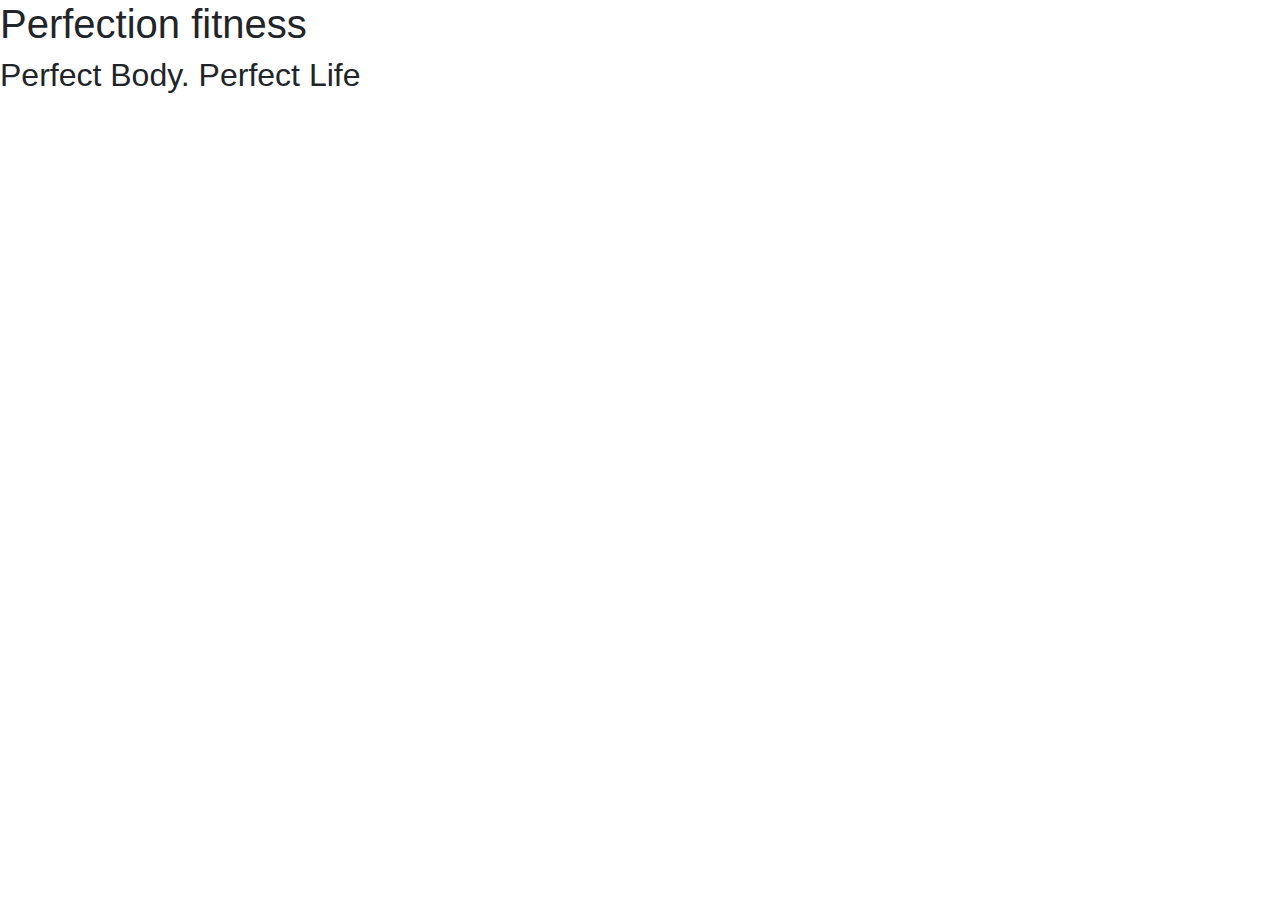
==== index.html @ 12efd76b "Initial Commit" ====
<!DOCTYPE html>
<html lang="en">

<head>
	<meta charset="UTF-8">
	<meta name="viewport" content="width=device-width, initial-scale=1.0">
	<meta http-equiv="X-UA-Compatible" content="ie=edge">

	<link rel="stylesheet" href="https://maxcdn.bootstrapcdn.com/bootstrap/4.2.1/css/bootstrap.min.css"
		type="text/css" />
	<link rel="stylesheet" href="https://maxcdn.bootstrapcdn.com/font-awesome/4.7.0/css/font-awesome.min.css"
		type="text/css" />
	<link rel="stylesheet" href="assets/css/style.css" type="text/css" />

	<title>Gym</title>
</head>

<body>
	<header>
		<div class="headerformat">
			<h1>Perfection fitness</h1>
			<h2>Perfect Body. Perfect Life</h2>
		</div>

	</header>


	<div class="container">
		<div class="row banner-image">


			

			<!-- <a class="bkground" href="#">Check</a>-->
		</div>
	</div>

	<script src="https://code.jquery.com/jquery-3.3.1.slim.min.js"
		integrity="sha384-q8i/X+965DzO0rT7abK41JStQIAqVgRVzpbzo5smXKp4YfRvH+8abtTE1Pi6jizo" crossorigin="anonymous">
	</script>
	<script src="https://cdnjs.cloudflare.com/ajax/libs/popper.js/1.14.3/umd/popper.min.js"
		integrity="sha384-ZMP7rVo3mIykV+2+9J3UJ46jBk0WLaUAdn689aCwoqbBJiSnjAK/l8WvCWPIPm49" crossorigin="anonymous">
	</script>
	<script src="https://stackpath.bootstrapcdn.com/bootstrap/4.1.3/js/bootstrap.min.js"
		integrity="sha384-ChfqqxuZUCnJSK3+MXmPNIyE6ZbWh2IMqE241rYiqJxyMiZ6OW/JmZQ5stwEULTy" crossorigin="anonymous">
	</script>


</body>

</html>
---- assets/css/style.css ----
.hearderformat {
    height: 150px;
    width: 100px;
}

.banner-image {
   /* width: 100%;
    height: auto; */
   
    background: url("../images/Banner.jpg");
   /*
    background-repeat: no-repeat; */
    background-size: cover; 
    color: red;
   

}
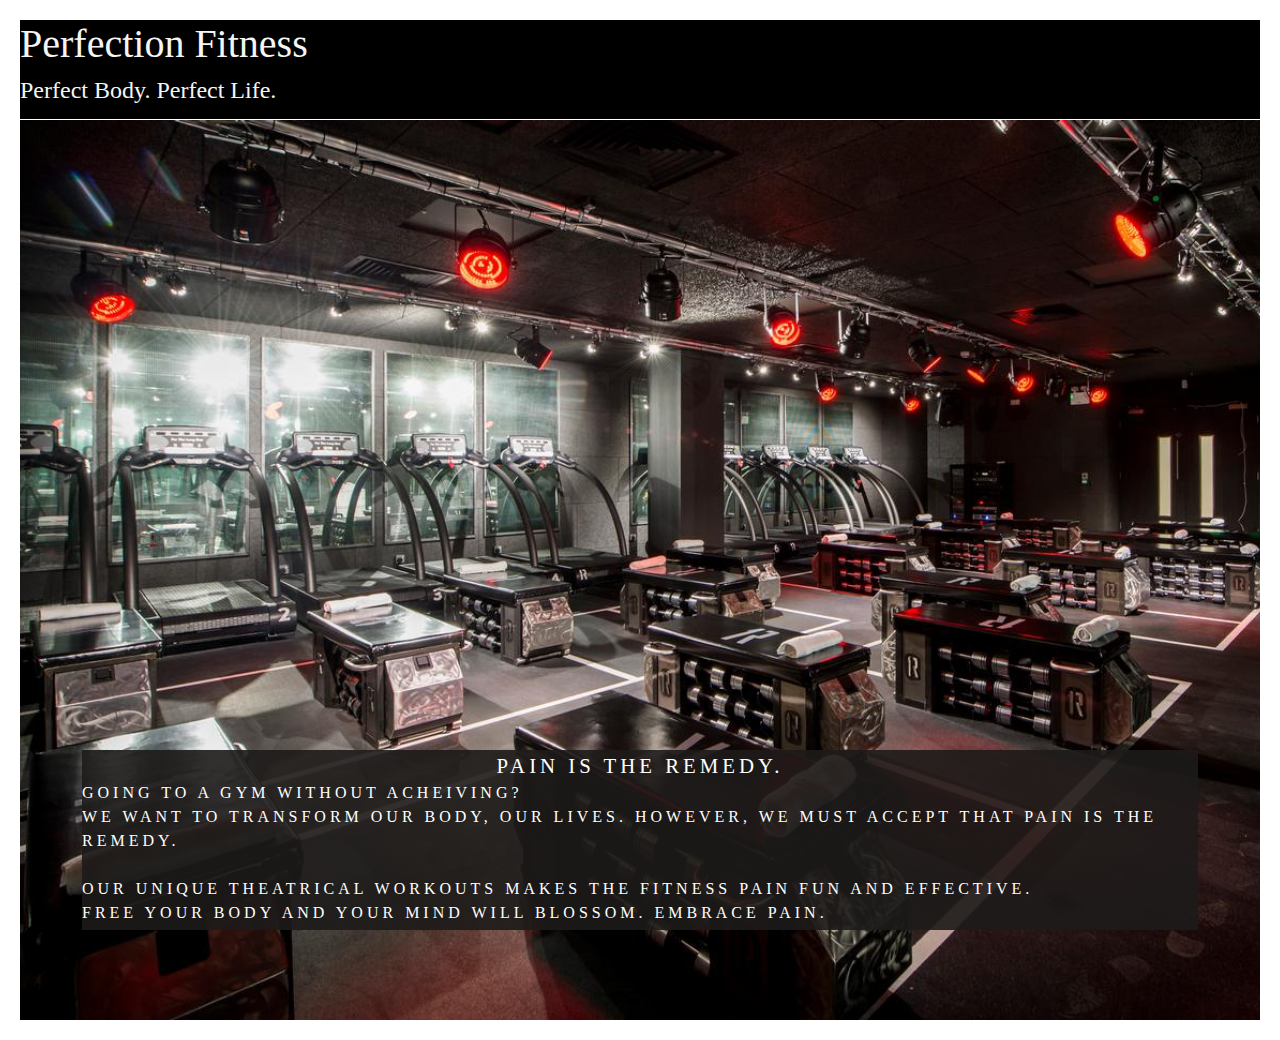
==== commit 3a243c60: "Banner Image, Header Text" ====
--- a/index.html
+++ b/index.html
@@ -16,24 +16,38 @@
 </head>
 
 <body>
+
 	<header>
-		<div class="headerformat">
-			<h1>Perfection fitness</h1>
-			<h2>Perfect Body. Perfect Life</h2>
+		<!-- <div class="container-fluid"> -->
+		<div class="row headerformat no-gutters">
+			<div class="col title-format">
+				<h1>Perfection Fitness</h1>
+				<h4>Perfect Body. Perfect Life.</h4>
+			</div>
+
 		</div>
+		<!-- </div> -->
 
 	</header>
 
+	<section class="container banner-image no-gutters">
+		<div class="row no-gutters">
+			<div class="col" id="cover-text">
+				<p class="Cap-text">pain is the remedy.</p>
+                <p>Going to a gym without acheiving?</p>
+                <p>We want to transform our body, our lives. However, we must accept that pain is the remedy.</p> <br>
+                <p>Our unique theatrical workouts makes the fitness pain fun and effective.</p>
+                <p>Free your body and your mind will blossom. Embrace pain.</p>
+				
+			</div>
+		</div>
+	</section>
 
-	<div class="container">
-		<div class="row banner-image">
+	<footer>
 
 
-			
+	</footer>
 
-			<!-- <a class="bkground" href="#">Check</a>-->
-		</div>
-	</div>
 
 	<script src="https://code.jquery.com/jquery-3.3.1.slim.min.js"
 		integrity="sha384-q8i/X+965DzO0rT7abK41JStQIAqVgRVzpbzo5smXKp4YfRvH+8abtTE1Pi6jizo" crossorigin="anonymous">
--- a/assets/css/style.css
+++ b/assets/css/style.css
@@ -1,19 +1,67 @@
+
+body {margin: 20px;}
+
+@import url('https://fonts.googleapis.com/css?family=Roboto:100,200,300,400,500,600,700|Exo:100,200,300,400,500,600,700');
 
 
-.hearderformat {
-    height: 150px;
-    width: 100px;
+.headerformat {
+  
+    height: 100px;
+    width: 100%;
+    background-color: #000000;  
+    border-bottom: 1px solid white;
 }
 
+.title-format {
+    font-family: "Roboto", 'Trebuchet MS';
+    font-weight: 100;
+    color: whitesmoke;
+}
+
+
 .banner-image {
-   /* width: 100%;
-    height: auto; */
+    
+    max-width: 100%;
+    width: 100%;
+    height: 100vh; 
    
-    background: url("../images/Banner.jpg");
-   /*
-    background-repeat: no-repeat; */
+    background: url("../images/Banner.jpg") no-repeat center center;
+    position: relative;
+    display: flex;
     background-size: cover; 
-    color: red;
+      
+}
+
+
+#cover-text{
+    text-transform: uppercase;
+    font-family: Oswald;
+    color: #ffffff;
+    background-color: rgba(29, 27, 26, 0.9);
+    padding: 20 50 30 15;
    
+    
+    letter-spacing: 4px;
+    position:absolute;
 
-}+  top: 70%;
+  left: 5%;
+  width: 90%;
+  height: 20%;
+  overflow: hidden;   
+}
+
+.Cap-text {
+    
+    text-align: center;
+    font-size: 130%;
+}
+
+#cover-text > p {
+    color:white;
+    font-weight: 200;
+    margin: 0px;
+    padding: 0px;
+    
+}
+
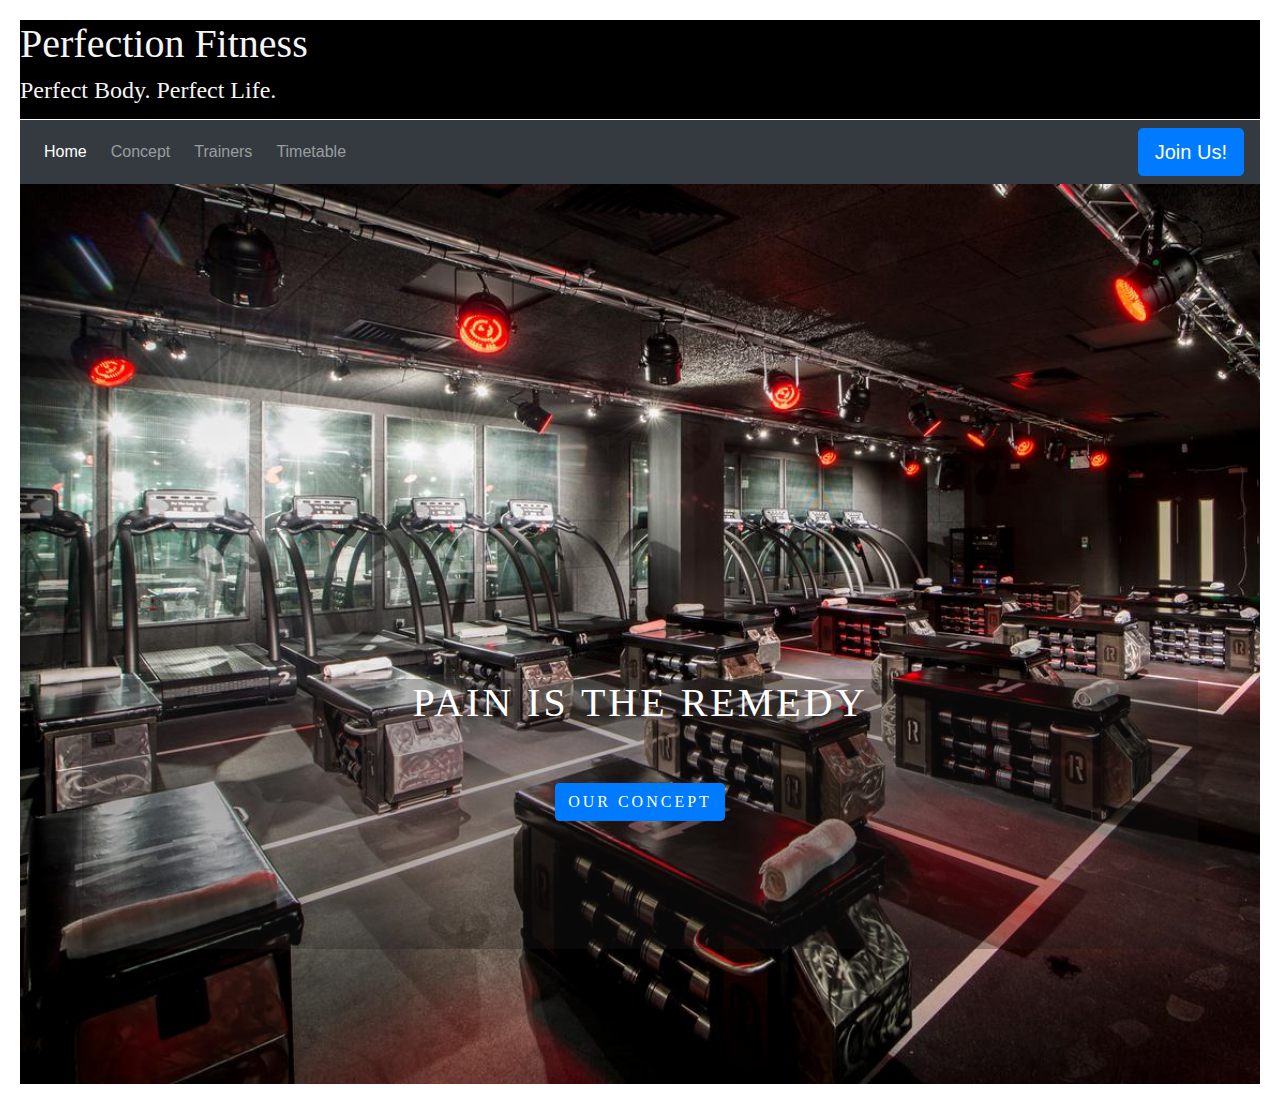
==== commit 5d56515a: "Added the Concept html" ====
--- a/index.html
+++ b/index.html
@@ -30,15 +30,40 @@
 
 	</header>
 
+	<nav class="navbar navbar-dark navbar-expand-sm bg-dark">
+
+		<button class="navbar-toggler ml-auto" type="button" data-toggle="collapse" data-target="#navbarNavDropdown" aria-controls="navbarNavDropdown" aria-expanded="false" aria-label="Toggle navigation">
+        <span class="navbar-toggler-icon"></span></button>
+
+		<div class="collapse navbar-collapse" id="navbarNavDropdown">
+			<ul class="navbar-nav mr-auto">
+				<li class="active nav-item mr-2"><a class="nav-link" href="index.html">Home</a></li>
+				<li class="nav-item mr-2"><a class="nav-link" href="Concept.html">Concept</a></li>
+                <li class="nav-item mr-2"><a class="nav-link" href="Trainers.html">Trainers</a></li>
+                <li class="nav-item mr-2"><a class="nav-link" href="timetable.html">Timetable</a></li>
+				
+				<li class="nav-item mr-2 d-block d-sm-none"><a class="nav-link" href="#">Join Us!</a></li>
+			</ul>
+		</div>
+		<div class="d-none d-md-block">
+		
+			<a class="btn btn-primary btn-lg" href="#" role="button">Join Us!</a>
+		</div>
+		<!--</div>-->
+	</nav>
+
+
 	<section class="container banner-image no-gutters">
-		<div class="row no-gutters">
+		<div class="row no-gutters text-center">
 			<div class="col" id="cover-text">
-				<p class="Cap-text">pain is the remedy.</p>
-                <p>Going to a gym without acheiving?</p>
-                <p>We want to transform our body, our lives. However, we must accept that pain is the remedy.</p> <br>
-                <p>Our unique theatrical workouts makes the fitness pain fun and effective.</p>
-                <p>Free your body and your mind will blossom. Embrace pain.</p>
-				
+				<h1>pain is the remedy</h1> <br><br>
+
+                <a href="Concept.html" class="btn btn-primary" role="button">Our Concept</a>
+				<!--<p>Going to a gym without acheiving?</p>
+				<p>We can transform our body, our lives. However, we must accept that pain is the remedy.</p> <br>
+				<p>Our unique and intense theatrical workouts are fun and effective.</p>
+				<p>Free your body and your mind will blossom. Embrace pain.</p> -->
+
 			</div>
 		</div>
 	</section>
--- a/assets/css/style.css
+++ b/assets/css/style.css
@@ -28,40 +28,63 @@
     background: url("../images/Banner.jpg") no-repeat center center;
     position: relative;
     display: flex;
-    background-size: cover; 
-      
+    background-size: cover;     
 }
 
+.timetable-bk {
+    margin: 0;
+    padding: 0;
+    background-color: black;
+}
 
 #cover-text{
     text-transform: uppercase;
     font-family: Oswald;
     color: #ffffff;
-    background-color: rgba(29, 27, 26, 0.9);
+    background-color: rgba(29, 27, 26, 0.3);
     padding: 20 50 30 15;
    
     
-    letter-spacing: 4px;
+    letter-spacing: 3px;
     position:absolute;
 
-  top: 70%;
+  top: 55%;
   left: 5%;
   width: 90%;
-  height: 20%;
-  overflow: hidden;   
+  height: 30%;
+  overflow: auto;   
 }
 
-.Cap-text {
-    
-    text-align: center;
-    font-size: 130%;
-}
+
 
 #cover-text > p {
     color:white;
-    font-weight: 200;
+  
     margin: 0px;
     padding: 0px;
     
 }
 
+.card-styling {
+    background-color: black
+}
+
+.card-styling  p {
+    font-size: 0.9em
+}
+
+.main-head-styling {
+    background-color: black;
+    color: White;
+    text-align: center;
+    padding: 5px;
+
+}
+
+.Concept-head-styling {
+    background-color: black;
+    color: White;
+    text-align: center;
+    padding: 5px;
+    
+}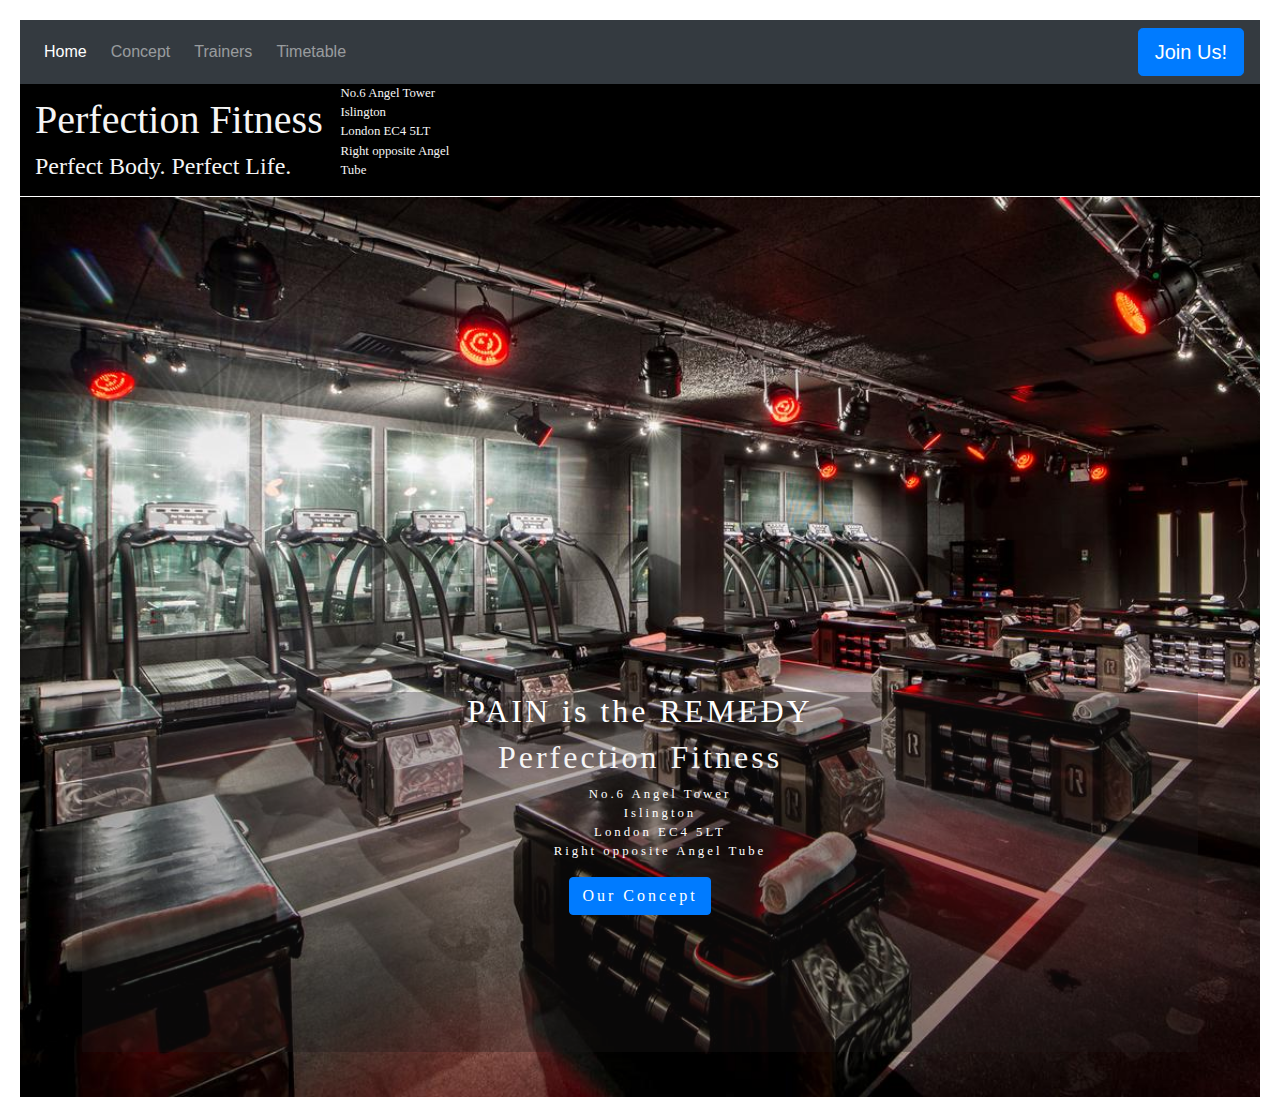
==== commit d25b2377: "Added Sign Up form and updated Header with address." ====
--- a/index.html
+++ b/index.html
@@ -17,19 +17,6 @@
 
 <body>
 
-	<header>
-		<!-- <div class="container-fluid"> -->
-		<div class="row headerformat no-gutters">
-			<div class="col title-format">
-				<h1>Perfection Fitness</h1>
-				<h4>Perfect Body. Perfect Life.</h4>
-			</div>
-
-		</div>
-		<!-- </div> -->
-
-	</header>
-
 	<nav class="navbar navbar-dark navbar-expand-sm bg-dark">
 
 		<button class="navbar-toggler ml-auto" type="button" data-toggle="collapse" data-target="#navbarNavDropdown" aria-controls="navbarNavDropdown" aria-expanded="false" aria-label="Toggle navigation">
@@ -42,27 +29,53 @@
                 <li class="nav-item mr-2"><a class="nav-link" href="Trainers.html">Trainers</a></li>
                 <li class="nav-item mr-2"><a class="nav-link" href="timetable.html">Timetable</a></li>
 				
-				<li class="nav-item mr-2 d-block d-sm-none"><a class="nav-link" href="#">Join Us!</a></li>
+				<li class="nav-item mr-2 d-block d-sm-none"><a class="nav-link" href="SignUp.html">Join Us!</a></li>
 			</ul>
 		</div>
-		<div class="d-none d-md-block">
+		<div class="d-block">   <!-- "d-none d-md-block -->
 		
-			<a class="btn btn-primary btn-lg" href="#" role="button">Join Us!</a>
+			<a class="btn btn-primary btn-lg" href="SignUp.html" role="button">Join Us!</a>
 		</div>
 		<!--</div>-->
 	</nav>
 
 
-	<section class="container banner-image no-gutters">
+	<header class="container-fluid no-gutters">
+		<!-- <div class="container-fluid"> -->
+		<div class="row headerformat">
+			<div class="col title-format">
+			   <div class="contact-details">
+				    <h1>Perfection Fitness</h1>
+                    <h4>Perfect Body. Perfect Life.</h4> 
+			   </div>
+               <div class="contact-details">
+                <div class="d-none d-sm-block"> 
+                 <ul style="padding-left:10%">
+                   <li>No.6 Angel Tower</li>
+                   <li>Islington</li>
+                   <li>London EC4 5LT</li>
+                   <li> Right opposite Angel Tube</li>
+                 </ul>
+                </div> 
+               </div>   	
+			</div>
+		</div>  
+    
+	</header>
+
+
+	<section class="container-fluid banner-image no-gutters">
 		<div class="row no-gutters text-center">
 			<div class="col" id="cover-text">
-				<h1>pain is the remedy</h1> <br><br>
-
+				<h2>PAIN is the REMEDY</h2> 
+                <h2 class="title-format">Perfection Fitness</h2>
+                <ul class="head-addr text-center">
+                   <li>No.6 Angel Tower</li>
+                   <li>Islington</li>
+                   <li>London EC4 5LT</li>
+                   <li>Right opposite Angel Tube</li>
+                 </ul>
                 <a href="Concept.html" class="btn btn-primary" role="button">Our Concept</a>
-				<!--<p>Going to a gym without acheiving?</p>
-				<p>We can transform our body, our lives. However, we must accept that pain is the remedy.</p> <br>
-				<p>Our unique and intense theatrical workouts are fun and effective.</p>
-				<p>Free your body and your mind will blossom. Embrace pain.</p> -->
 
 			</div>
 		</div>
--- a/assets/css/style.css
+++ b/assets/css/style.css
@@ -6,17 +6,37 @@
 
 .headerformat {
   
-    height: 100px;
-    width: 100%;
+    height: 100%;
+    min-width: 100%;
     background-color: #000000;  
-    border-bottom: 1px solid white;
+   
+    border-bottom: 1px solid white; 
+      
 }
 
 .title-format {
     font-family: "Roboto", 'Trebuchet MS';
     font-weight: 100;
     color: whitesmoke;
+    
 }
+
+.contact-details {
+   display:inline-block;
+   padding-left: 0;
+   }
+
+.contact-details li {
+    list-style-type: none;
+    text-decoration: none;
+    font-size: 0.8em; 
+    }   
+
+.head-addr {
+    list-style-type: none;
+    text-decoration: none;
+    font-size: 0.8em; 
+    } 
 
 
 .banner-image {
@@ -28,7 +48,8 @@
     background: url("../images/Banner.jpg") no-repeat center center;
     position: relative;
     display: flex;
-    background-size: cover;     
+    background-size: cover;    
+    overflow: hidden; 
 }
 
 .timetable-bk {
@@ -38,8 +59,8 @@
 }
 
 #cover-text{
-    text-transform: uppercase;
-    font-family: Oswald;
+    /* text-transform: uppercase; */
+    font-family: "Roboto";
     color: #ffffff;
     background-color: rgba(29, 27, 26, 0.3);
     padding: 20 50 30 15;
@@ -51,7 +72,7 @@
   top: 55%;
   left: 5%;
   width: 90%;
-  height: 30%;
+  height: 40%;
   overflow: auto;   
 }
 
@@ -81,10 +102,43 @@
 
 }
 
+
+
+form {
+    font-family: "Roboto", 'Trebuchet MS';
+    font-weight: 100;
+   
+    
+}
+
+.form-styling {
+    background-color: black;
+    color: white;
+    height: 100vh;
+   letter-spacing: 1px;
+ 
+   
+}
+
+.form-head-mg {
+background-color: black;
+margin-bottom: 3em;
+color:white;
+
+}
+
+.Concept-bk-style {
+    background-color: black;
+    height: 100vh;
+}
+
 .Concept-head-styling {
     background-color: black;
     color: White;
     text-align: center;
     padding: 5px;
-    
-}+}
+
+
+
+
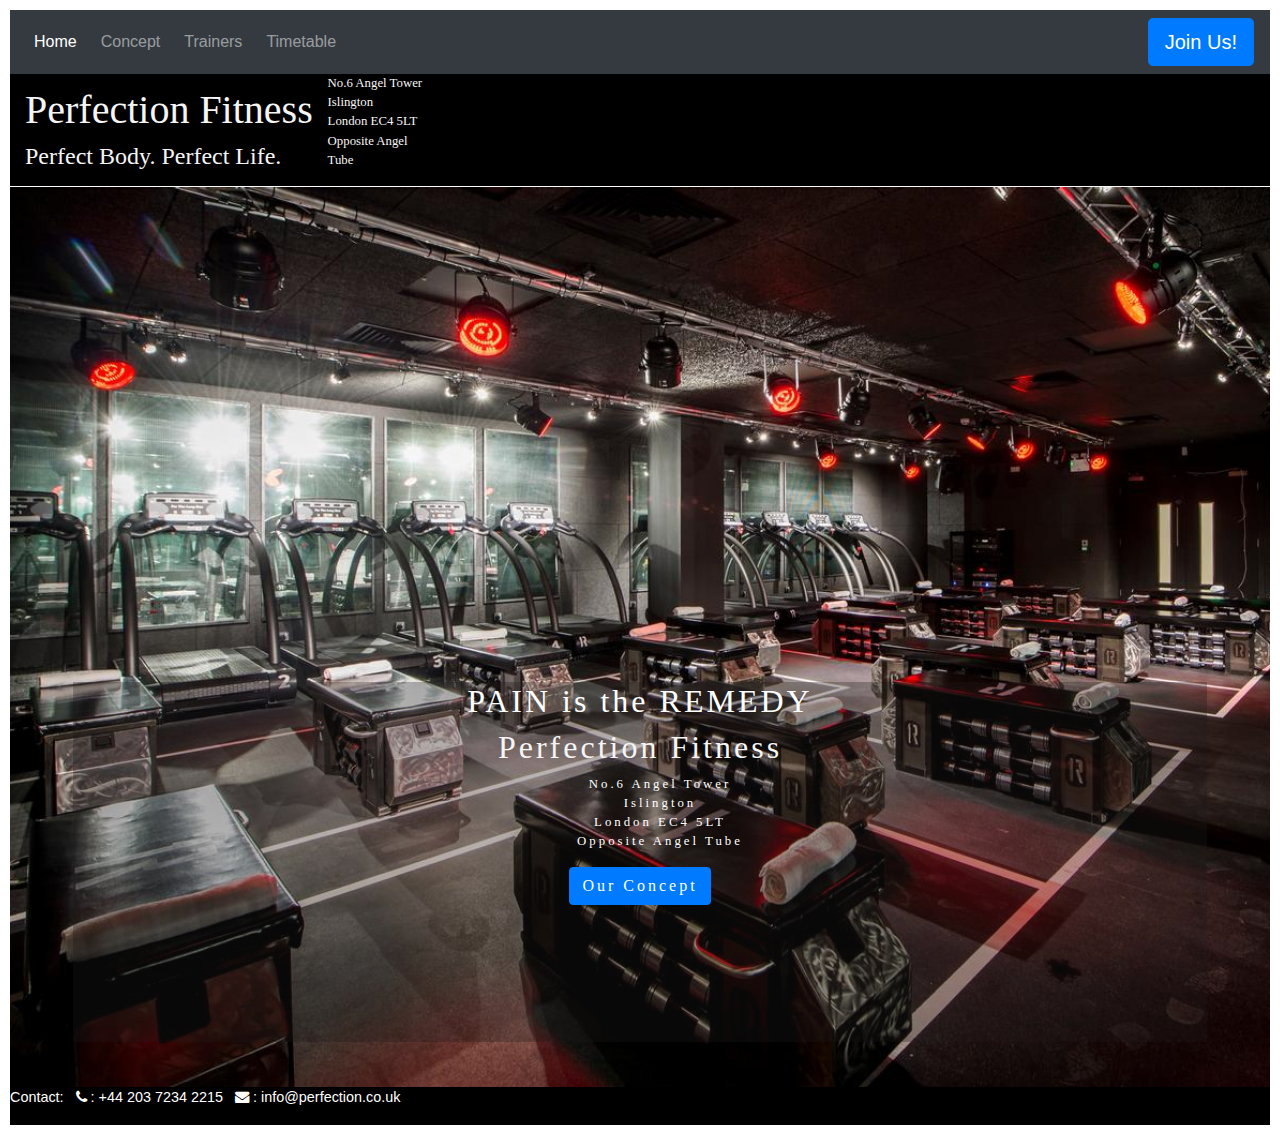
==== commit 8a783604: "Fixed background issues in Trainer, amended signup text, imported icons." ====
--- a/index.html
+++ b/index.html
@@ -10,12 +10,16 @@
 		type="text/css" />
 	<link rel="stylesheet" href="https://maxcdn.bootstrapcdn.com/font-awesome/4.7.0/css/font-awesome.min.css"
 		type="text/css" />
-	<link rel="stylesheet" href="assets/css/style.css" type="text/css" />
+	<link rel="stylesheet" href="assets/css/style.css" type="text/css"/>
 
 	<title>Gym</title>
 </head>
 
 <body>
+
+<!-- Bootstrap collapsing NavBar
+     Nav bar points to 4 pages and collapses to the toggler icon for mobiles screens-->
+
 
 	<nav class="navbar navbar-dark navbar-expand-sm bg-dark">
 
@@ -29,10 +33,10 @@
                 <li class="nav-item mr-2"><a class="nav-link" href="Trainers.html">Trainers</a></li>
                 <li class="nav-item mr-2"><a class="nav-link" href="timetable.html">Timetable</a></li>
 				
-				<li class="nav-item mr-2 d-block d-sm-none"><a class="nav-link" href="SignUp.html">Join Us!</a></li>
+				 <!--<li class="nav-item mr-2 d-block d-sm-none"><a class="nav-link" href="SignUp.html">Join Us!</a></li> -->
 			</ul>
 		</div>
-		<div class="d-block">   <!-- "d-none d-md-block -->
+		<div class="d-block">   <!-- Always displays the Join Us button irrespective of screen size -->
 		
 			<a class="btn btn-primary btn-lg" href="SignUp.html" role="button">Join Us!</a>
 		</div>
@@ -41,9 +45,9 @@
 
 
 	<header class="container-fluid no-gutters">
-		<!-- <div class="container-fluid"> -->
+                                     <!-- Bootstrap Fluid container, no padding between blocks -->
 		<div class="row headerformat">
-			<div class="col title-format">
+			<div class="col name-format">
 			   <div class="contact-details">
 				    <h1>Perfection Fitness</h1>
                     <h4>Perfect Body. Perfect Life.</h4> 
@@ -54,7 +58,7 @@
                    <li>No.6 Angel Tower</li>
                    <li>Islington</li>
                    <li>London EC4 5LT</li>
-                   <li> Right opposite Angel Tube</li>
+                   <li>Opposite Angel Tube</li>
                  </ul>
                 </div> 
                </div>   	
@@ -68,12 +72,12 @@
 		<div class="row no-gutters text-center">
 			<div class="col" id="cover-text">
 				<h2>PAIN is the REMEDY</h2> 
-                <h2 class="title-format">Perfection Fitness</h2>
+                <h2 class="name-format">Perfection Fitness</h2>
                 <ul class="head-addr text-center">
                    <li>No.6 Angel Tower</li>
                    <li>Islington</li>
                    <li>London EC4 5LT</li>
-                   <li>Right opposite Angel Tube</li>
+                   <li>Opposite Angel Tube</li>
                  </ul>
                 <a href="Concept.html" class="btn btn-primary" role="button">Our Concept</a>
 
@@ -82,7 +86,17 @@
 	</section>
 
 	<footer>
-
+         <div class="container-fluid">
+				<div class="row">
+					<div class="col-lg-12 p-0 footer-format">
+                        <ul class="list-inline p-0">
+                          <li class="list-inline-item">Contact:</li>
+                          <li class="list-inline-item"><i class="fa fa-phone" aria-hidden="true"></i> : +44 203 7234 2215</li>
+                          <li class="list-inline-item"> <i class="fa fa-envelope" aria-hidden="true"></i> : info@perfection.co.uk</li>                                         
+                        </ul>                       
+                    </div>
+				</div>
+			</div>
 
 	</footer>
 
--- a/assets/css/style.css
+++ b/assets/css/style.css
@@ -1,9 +1,9 @@
 
-body {margin: 20px;}
+body {margin: 10px;}
 
 @import url('https://fonts.googleapis.com/css?family=Roboto:100,200,300,400,500,600,700|Exo:100,200,300,400,500,600,700');
 
-
+/* ------------------------------------------ Header Format ---------------------------------------------------*/
 .headerformat {
   
     height: 100%;
@@ -14,33 +14,55 @@
       
 }
 
-.title-format {
+
+      /* Format the Gym name */
+.name-format {
     font-family: "Roboto", 'Trebuchet MS';
     font-weight: 100;
     color: whitesmoke;
     
 }
 
+
+      /* Enable Club Address to be alongside club name */
 .contact-details {
    display:inline-block;
    padding-left: 0;
    }
 
+      /* Remove the bullets from the address list */ 
 .contact-details li {
     list-style-type: none;
     text-decoration: none;
     font-size: 0.8em; 
     }   
 
+
+      /* Remove the bullets from the header address list */ 
 .head-addr {
     list-style-type: none;
     text-decoration: none;
     font-size: 0.8em; 
     } 
 
+/* ----------------------------------------- Footer Format ----------------------------------------------------*/
+        /* Format the footer text */
+.footer-format {
+    background-color: black;
+    color: white;
+    font-size: 0.9em;
+    margin: 0; 
+}
+        /* Remove the bullets from the footer address list */ 
+.footer-format li {
+    list-style-type: none;
+    text-decoration: none;  
+}
 
-.banner-image {
-    
+/* ----------------------------------------------- Index Page Foramt ---------------------------------------------*/
+
+        /* Import Banner image and display across the whole screen */ 
+.banner-image { 
     max-width: 100%;
     width: 100%;
     height: 100vh; 
@@ -52,14 +74,10 @@
     overflow: hidden; 
 }
 
-.timetable-bk {
-    margin: 0;
-    padding: 0;
-    background-color: black;
-}
 
+                           /* Index page cover text formatting */
 #cover-text{
-    /* text-transform: uppercase; */
+    
     font-family: "Roboto";
     color: #ffffff;
     background-color: rgba(29, 27, 26, 0.3);
@@ -77,14 +95,15 @@
 }
 
 
-
+                             /* Format address paragraphs in cover page text */ 
 #cover-text > p {
     color:white;
-  
     margin: 0px;
-    padding: 0px;
-    
+    padding: 0px;   
 }
+
+/* ----------------------------------------- Trainer Page styling -------------------------------------------*/
+
 
 .card-styling {
     background-color: black
@@ -94,7 +113,7 @@
     font-size: 0.9em
 }
 
-.main-head-styling {
+.trainer-main-head-styling {
     background-color: black;
     color: White;
     text-align: center;
@@ -102,7 +121,7 @@
 
 }
 
-
+/* ----------------------------------------- Sign Up form styling -------------------------------------------*/
 
 form {
     font-family: "Roboto", 'Trebuchet MS';
@@ -114,9 +133,8 @@
 .form-styling {
     background-color: black;
     color: white;
-    height: 100vh;
+    height: auto;
    letter-spacing: 1px;
- 
    
 }
 
@@ -126,6 +144,9 @@
 color:white;
 
 }
+
+
+/* ----------------------------------------- Concept page styling -------------------------------------------*/
 
 .Concept-bk-style {
     background-color: black;
@@ -139,6 +160,20 @@
     padding: 5px;
 }
 
+.Concept-main-head-styling {
+    background-color: black;
+    color: White;
+    text-align: center;
+    padding: 5px;
+
+}
+/* ----------------------------------------- Timetable page styling -------------------------------------------*/
+
+       /* For timetable html, remove padding and margin with black background */
+.timetable-bk {
+    margin: 0;
+    padding: 0;
+    background-color: black;
+}
 
 
-
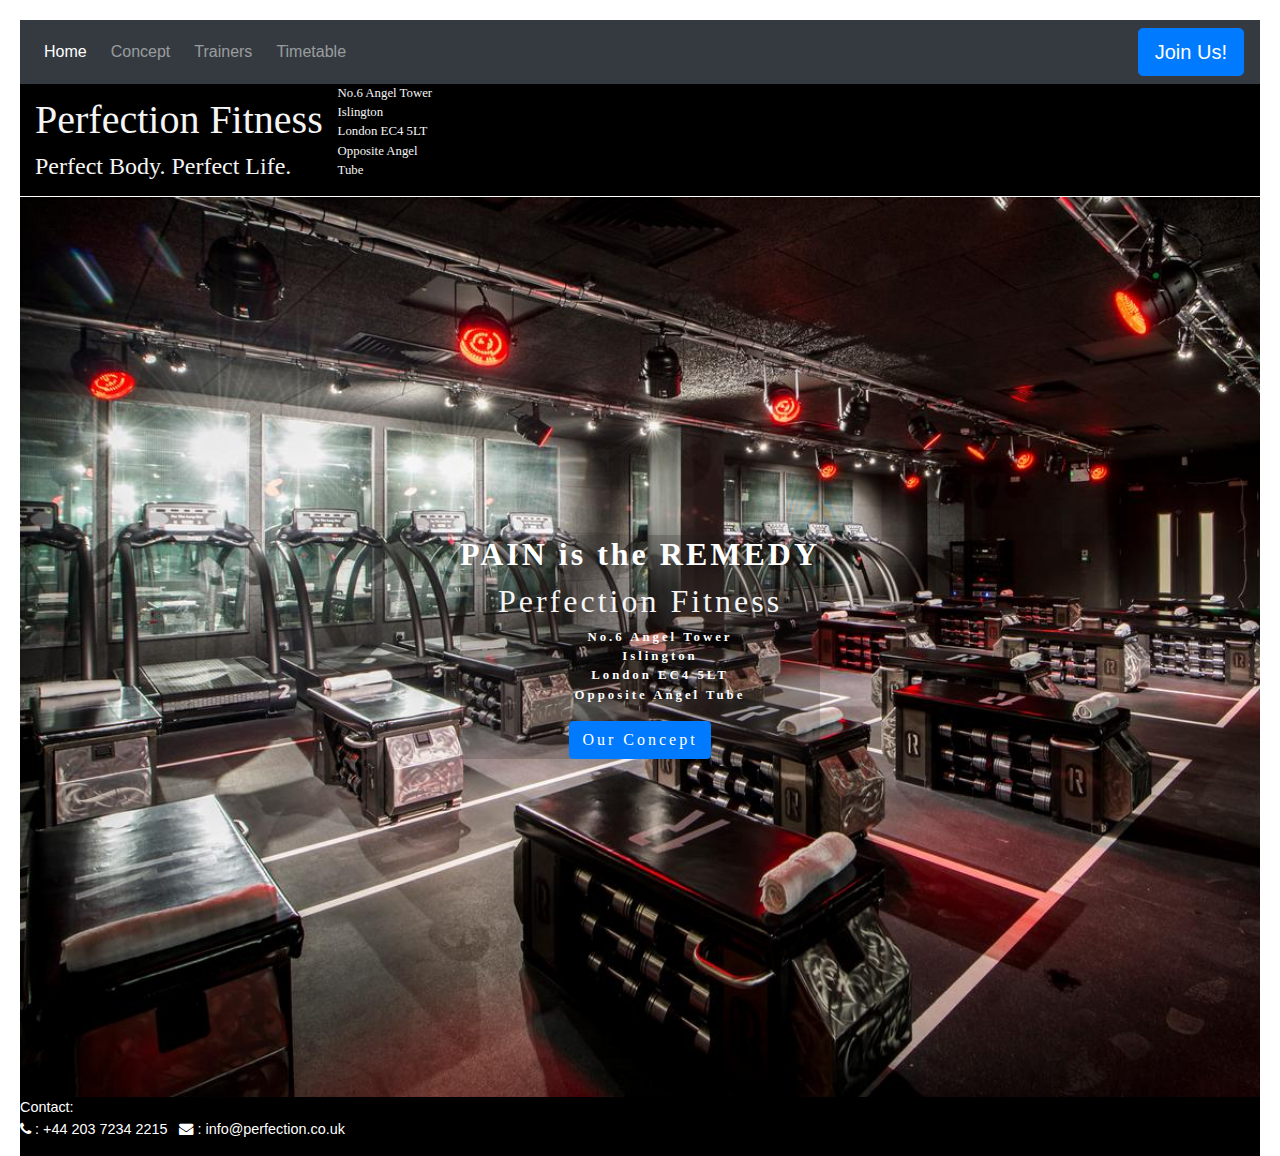
==== commit 0d704ca6: "Updated Landing page text to be more screen responsive" ====
--- a/index.html
+++ b/index.html
@@ -29,16 +29,13 @@
 		<div class="collapse navbar-collapse" id="navbarNavDropdown">
 			<ul class="navbar-nav mr-auto">
 				<li class="active nav-item mr-2"><a class="nav-link" href="index.html">Home</a></li>
-				<li class="nav-item mr-2"><a class="nav-link" href="Concept.html">Concept</a></li>
-                <li class="nav-item mr-2"><a class="nav-link" href="Trainers.html">Trainers</a></li>
+				<li class="nav-item mr-2"><a class="nav-link" href="concept.html">Concept</a></li>
+                <li class="nav-item mr-2"><a class="nav-link" href="trainers.html">Trainers</a></li>
                 <li class="nav-item mr-2"><a class="nav-link" href="timetable.html">Timetable</a></li>
-				
-				 <!--<li class="nav-item mr-2 d-block d-sm-none"><a class="nav-link" href="SignUp.html">Join Us!</a></li> -->
 			</ul>
 		</div>
-		<div class="d-block">   <!-- Always displays the Join Us button irrespective of screen size -->
-		
-			<a class="btn btn-primary btn-lg" href="SignUp.html" role="button">Join Us!</a>
+		<div class="d-block">   <!-- Always displays the Join Us button irrespective of screen size -->		
+			<a class="btn btn-primary btn-lg" href="signup.html" role="button">Join Us!</a>
 		</div>
 		<!--</div>-->
 	</nav>
@@ -71,9 +68,9 @@
 	<section class="container-fluid banner-image no-gutters">
 		<div class="row no-gutters text-center">
 			<div class="col" id="cover-text">
-				<h2>PAIN is the REMEDY</h2> 
+				<h2 style="font-weight:700">PAIN is the REMEDY</h2> 
                 <h2 class="name-format">Perfection Fitness</h2>
-                <ul class="head-addr text-center">
+                <ul class="heading-addr text-center">
                    <li>No.6 Angel Tower</li>
                    <li>Islington</li>
                    <li>London EC4 5LT</li>
@@ -89,8 +86,8 @@
          <div class="container-fluid">
 				<div class="row">
 					<div class="col-lg-12 p-0 footer-format">
+                         <p class="m-0">Contact: </p>
                         <ul class="list-inline p-0">
-                          <li class="list-inline-item">Contact:</li>
                           <li class="list-inline-item"><i class="fa fa-phone" aria-hidden="true"></i> : +44 203 7234 2215</li>
                           <li class="list-inline-item"> <i class="fa fa-envelope" aria-hidden="true"></i> : info@perfection.co.uk</li>                                         
                         </ul>                       
--- a/assets/css/style.css
+++ b/assets/css/style.css
@@ -1,5 +1,7 @@
 
-body {margin: 10px;}
+html,body {
+    height:100%;
+    margin: 10px;}
 
 @import url('https://fonts.googleapis.com/css?family=Roboto:100,200,300,400,500,600,700|Exo:100,200,300,400,500,600,700');
 
@@ -18,7 +20,7 @@
       /* Format the Gym name */
 .name-format {
     font-family: "Roboto", 'Trebuchet MS';
-    font-weight: 100;
+    font-weight: 500;
     color: whitesmoke;
     
 }
@@ -39,7 +41,8 @@
 
 
       /* Remove the bullets from the header address list */ 
-.head-addr {
+.heading-addr {
+    font-weight: 900;
     list-style-type: none;
     text-decoration: none;
     font-size: 0.8em; 
@@ -65,11 +68,13 @@
 .banner-image { 
     max-width: 100%;
     width: 100%;
-    height: 100vh; 
+    height: 100%; 
    
     background: url("../images/Banner.jpg") no-repeat center center;
     position: relative;
     display: flex;
+    align-items: center;
+    justify-content: center;
     background-size: cover;    
     overflow: hidden; 
 }
@@ -80,18 +85,24 @@
     
     font-family: "Roboto";
     color: #ffffff;
-    background-color: rgba(29, 27, 26, 0.3);
+    background-color: rgba(29, 27, 26, 0.2);
     padding: 20 50 30 15;
    
     
     letter-spacing: 3px;
-    position:absolute;
+    width:100%;
+    height: 100%; 
+    display: flex;
+    flex-direction: column;
+    align-items: center;
+   /* justify-content: center; */
+   /* position:absolute;
 
   top: 55%;
   left: 5%;
   width: 90%;
   height: 40%;
-  overflow: auto;   
+  overflow: auto;   */
 }
 
 
@@ -126,7 +137,6 @@
 form {
     font-family: "Roboto", 'Trebuchet MS';
     font-weight: 100;
-   
     
 }
 
@@ -134,15 +144,13 @@
     background-color: black;
     color: white;
     height: auto;
-   letter-spacing: 1px;
-   
+   letter-spacing: 1px;  
 }
 
 .form-head-mg {
 background-color: black;
 margin-bottom: 3em;
 color:white;
-
 }
 
 
@@ -150,7 +158,7 @@
 
 .Concept-bk-style {
     background-color: black;
-    height: 100vh;
+    /*height: 100%;*/
 }
 
 .Concept-head-styling {
@@ -165,11 +173,11 @@
     color: White;
     text-align: center;
     padding: 5px;
+}
 
-}
 /* ----------------------------------------- Timetable page styling -------------------------------------------*/
 
-       /* For timetable html, remove padding and margin with black background */
+                        /* For timetable html, remove padding and margin with black background */
 .timetable-bk {
     margin: 0;
     padding: 0;
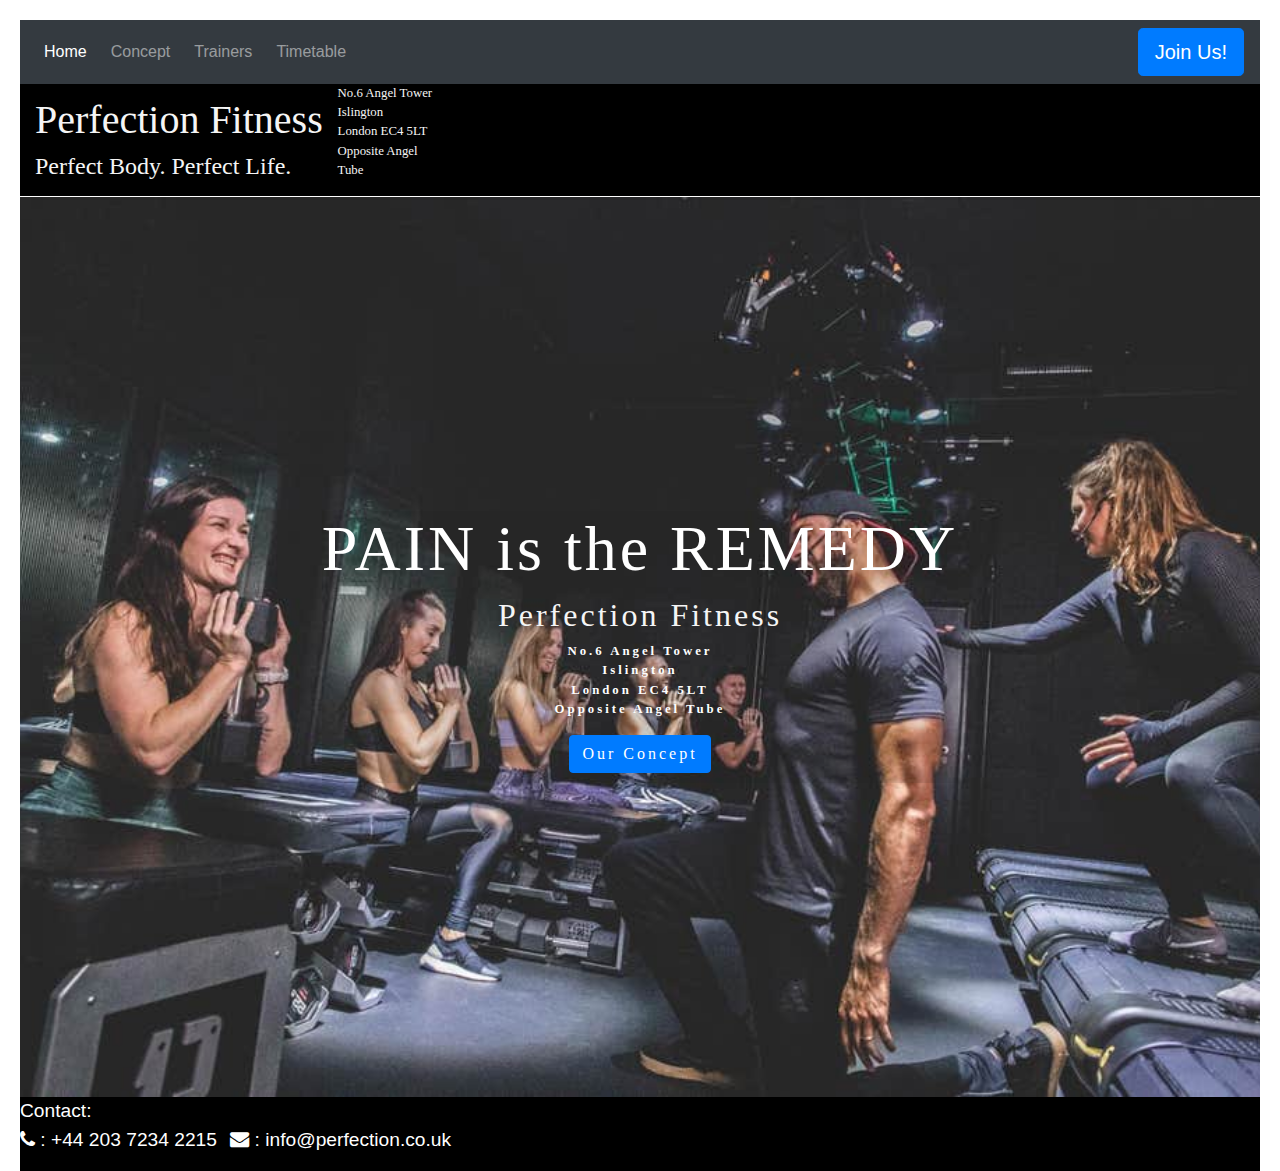
==== commit b56d4bb3: "Added Wireframes" ====
--- a/index.html
+++ b/index.html
@@ -37,7 +37,7 @@
 		<div class="d-block">   <!-- Always displays the Join Us button irrespective of screen size -->		
 			<a class="btn btn-primary btn-lg" href="signup.html" role="button">Join Us!</a>
 		</div>
-		<!--</div>-->
+		
 	</nav>
 
 
@@ -68,15 +68,15 @@
 	<section class="container-fluid banner-image no-gutters">
 		<div class="row no-gutters text-center">
 			<div class="col" id="cover-text">
-				<h2 style="font-weight:700">PAIN is the REMEDY</h2> 
+				<h2 style="font-size:4em">PAIN is the REMEDY</h2> 
                 <h2 class="name-format">Perfection Fitness</h2>
-                <ul class="heading-addr text-center">
+                <ul class="heading-addr p-0">
                    <li>No.6 Angel Tower</li>
                    <li>Islington</li>
                    <li>London EC4 5LT</li>
                    <li>Opposite Angel Tube</li>
                  </ul>
-                <a href="Concept.html" class="btn btn-primary" role="button">Our Concept</a>
+                <a href="concept.html" class="btn btn-primary" role="button">Our Concept</a>
 
 			</div>
 		</div>
--- a/assets/css/style.css
+++ b/assets/css/style.css
@@ -7,15 +7,12 @@
 
 /* ------------------------------------------ Header Format ---------------------------------------------------*/
 .headerformat {
-  
     height: 100%;
     min-width: 100%;
     background-color: #000000;  
    
-    border-bottom: 1px solid white; 
-      
+    border-bottom: 1px solid white;       
 }
-
 
       /* Format the Gym name */
 .name-format {
@@ -28,6 +25,7 @@
 
       /* Enable Club Address to be alongside club name */
 .contact-details {
+    
    display:inline-block;
    padding-left: 0;
    }
@@ -40,20 +38,12 @@
     }   
 
 
-      /* Remove the bullets from the header address list */ 
-.heading-addr {
-    font-weight: 900;
-    list-style-type: none;
-    text-decoration: none;
-    font-size: 0.8em; 
-    } 
-
 /* ----------------------------------------- Footer Format ----------------------------------------------------*/
         /* Format the footer text */
 .footer-format {
     background-color: black;
     color: white;
-    font-size: 0.9em;
+    font-size: 1.2em;
     margin: 0; 
 }
         /* Remove the bullets from the footer address list */ 
@@ -70,7 +60,7 @@
     width: 100%;
     height: 100%; 
    
-    background: url("../images/Banner.jpg") no-repeat center center;
+    background: url("../images/Reshape.jpg") no-repeat center center;
     position: relative;
     display: flex;
     align-items: center;
@@ -79,31 +69,32 @@
     overflow: hidden; 
 }
 
+      /* Remove the bullets from the header address list */ 
+.heading-addr {
+    font-weight: 900;
+    list-style-type: none;
+    text-decoration: none;
+    font-size: 0.8em; 
+    } 
 
                            /* Index page cover text formatting */
 #cover-text{
     
     font-family: "Roboto";
     color: #ffffff;
-    background-color: rgba(29, 27, 26, 0.2);
-    padding: 20 50 30 15;
-   
+    background-color: rgba(29, 27, 26, 0.1);
     
     letter-spacing: 3px;
     width:100%;
     height: 100%; 
     display: flex;
     flex-direction: column;
-    align-items: center;
-   /* justify-content: center; */
-   /* position:absolute;
+    justify-content: center;
+    align-items: center; 
+    flex:1;
+    padding-bottom: 10px;
+}
 
-  top: 55%;
-  left: 5%;
-  width: 90%;
-  height: 40%;
-  overflow: auto;   */
-}
 
 
                              /* Format address paragraphs in cover page text */ 
@@ -121,7 +112,7 @@
 }
 
 .card-styling  p {
-    font-size: 0.9em
+    font-size: 1.2em
 }
 
 .trainer-main-head-styling {
@@ -143,7 +134,7 @@
 .form-styling {
     background-color: black;
     color: white;
-    height: auto;
+    height: 100%;
    letter-spacing: 1px;  
 }
 
@@ -156,19 +147,19 @@
 
 /* ----------------------------------------- Concept page styling -------------------------------------------*/
 
-.Concept-bk-style {
+.concept-bk-style {
     background-color: black;
     /*height: 100%;*/
 }
 
-.Concept-head-styling {
+.concept-head-styling {
     background-color: black;
     color: White;
     text-align: center;
     padding: 5px;
 }
 
-.Concept-main-head-styling {
+.concept-main-head-styling {
     background-color: black;
     color: White;
     text-align: center;
@@ -177,11 +168,11 @@
 
 /* ----------------------------------------- Timetable page styling -------------------------------------------*/
 
-                        /* For timetable html, remove padding and margin with black background */
-.timetable-bk {
-    margin: 0;
-    padding: 0;
-    background-color: black;
+.table-background {
+      background-color: rgba(69, 69, 69, 1);
+      display: flex;
+      height: 100%;
 }
 
 
+
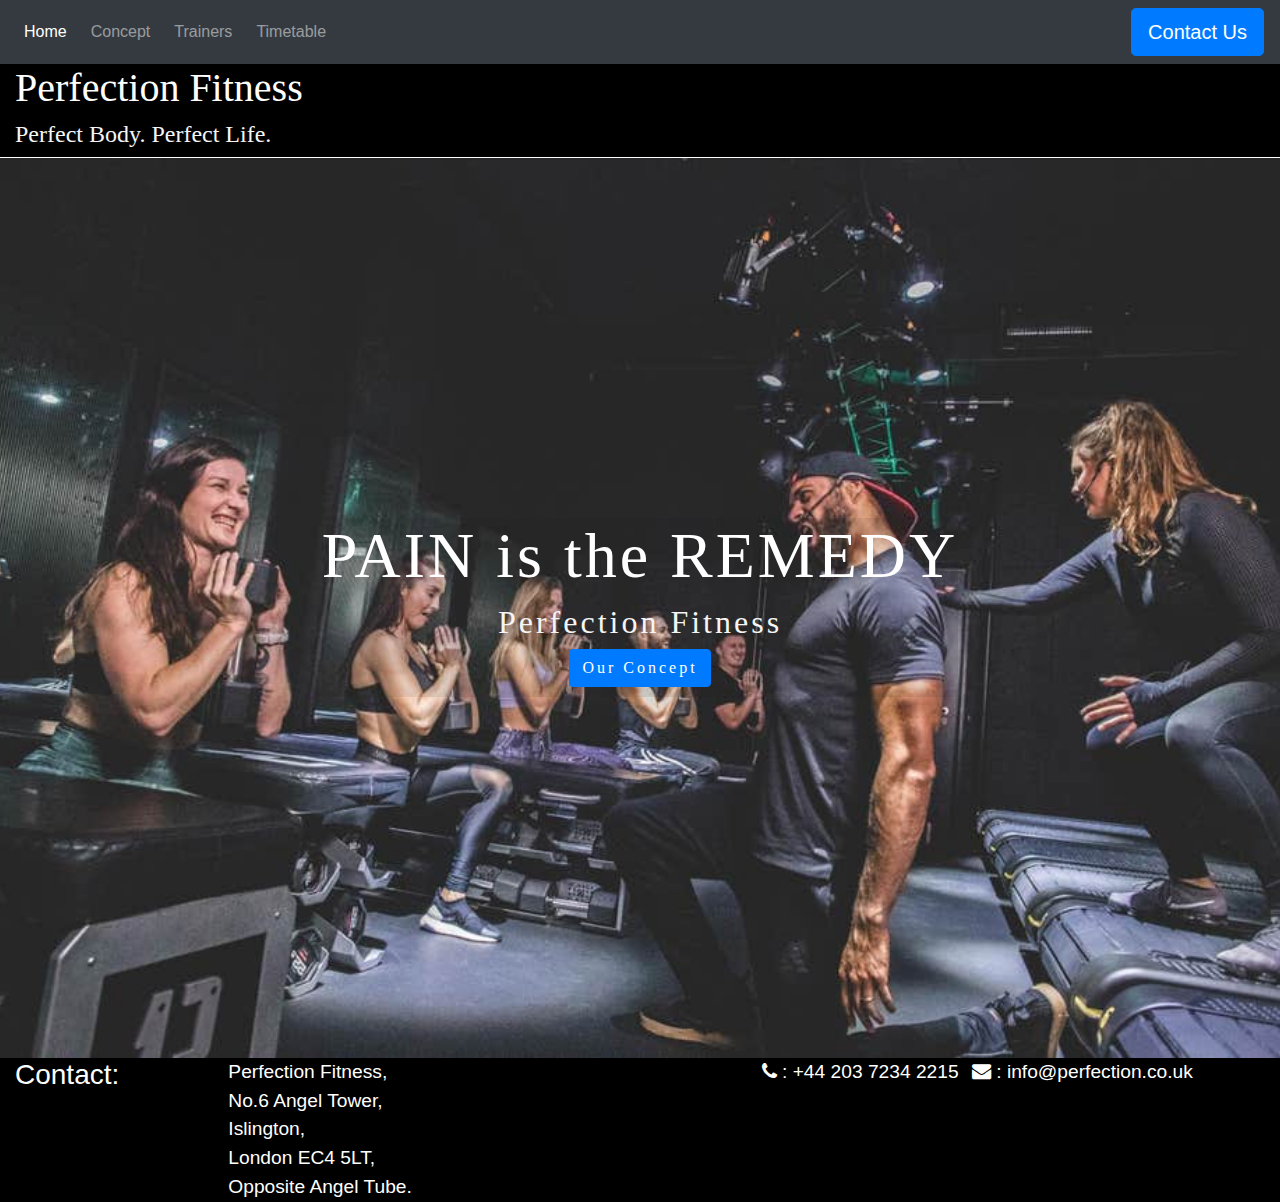
==== commit 97505ac1: "Feedback from Tutor, expand footer and place it across all pages, Gym name links back to home page" ====
--- a/index.html
+++ b/index.html
@@ -35,7 +35,7 @@
 			</ul>
 		</div>
 		<div class="d-block">   <!-- Always displays the Join Us button irrespective of screen size -->		
-			<a class="btn btn-primary btn-lg" href="signup.html" role="button">Join Us!</a>
+			<a class="btn btn-primary btn-lg" href="signup.html" role="button">Contact Us</a>
 		</div>
 		
 	</nav>
@@ -46,9 +46,10 @@
 		<div class="row headerformat">
 			<div class="col name-format">
 			   <div class="contact-details">
-				    <h1>Perfection Fitness</h1>
+				    <div class="Gym_link"><a href="index.html"><h1 style="color:white">Perfection Fitness</h1></a></div>
                     <h4>Perfect Body. Perfect Life.</h4> 
 			   </div>
+               <!--
                <div class="contact-details">
                 <div class="d-none d-sm-block"> 
                  <ul style="padding-left:10%">
@@ -58,7 +59,8 @@
                    <li>Opposite Angel Tube</li>
                  </ul>
                 </div> 
-               </div>   	
+               </div>  
+               --> 	
 			</div>
 		</div>  
     
@@ -70,12 +72,12 @@
 			<div class="col" id="cover-text">
 				<h2 style="font-size:4em">PAIN is the REMEDY</h2> 
                 <h2 class="name-format">Perfection Fitness</h2>
-                <ul class="heading-addr p-0">
+               <!-- <ul class="heading-addr p-0">
                    <li>No.6 Angel Tower</li>
                    <li>Islington</li>
                    <li>London EC4 5LT</li>
                    <li>Opposite Angel Tube</li>
-                 </ul>
+                 </ul> -->
                 <a href="concept.html" class="btn btn-primary" role="button">Our Concept</a>
 
 			</div>
@@ -83,15 +85,28 @@
 	</section>
 
 	<footer>
-         <div class="container-fluid">
-				<div class="row">
-					<div class="col-lg-12 p-0 footer-format">
-                         <p class="m-0">Contact: </p>
-                        <ul class="list-inline p-0">
+         <div class="container-fluid p-0">
+				<div class="row footer-format">
+					
+                       <div class="col-2">
+                         <h3>Contact: </h3>
+                       </div>
+                       <div class="col">
+                       <ul class ="list-group">
+                         <li>Perfection Fitness, </li>
+                         <li> No.6 Angel Tower, </li>
+                         <li>Islington, </li>
+                         <li>London EC4 5LT, </li>
+                         <li>Opposite Angel Tube.</li>
+                        </ul>
+                        </div>
+                        <div class="col">
+                        <ul class="list-inline">
                           <li class="list-inline-item"><i class="fa fa-phone" aria-hidden="true"></i> : +44 203 7234 2215</li>
                           <li class="list-inline-item"> <i class="fa fa-envelope" aria-hidden="true"></i> : info@perfection.co.uk</li>                                         
-                        </ul>                       
-                    </div>
+                        </ul>  
+                        </div>                     
+                  
 				</div>
 			</div>
 
--- a/assets/css/style.css
+++ b/assets/css/style.css
@@ -1,7 +1,7 @@
 
 html,body {
     height:100%;
-    margin: 10px;}
+    margin: 0px;}
 
 @import url('https://fonts.googleapis.com/css?family=Roboto:100,200,300,400,500,600,700|Exo:100,200,300,400,500,600,700');
 
@@ -37,12 +37,18 @@
     font-size: 0.8em; 
     }   
 
+              /* Stack Overflow : Genia October 27 2016 */
+
+.Gym_link > a:hover {
+       text-decoration:none; 
+}
 
 /* ----------------------------------------- Footer Format ----------------------------------------------------*/
         /* Format the footer text */
 .footer-format {
     background-color: black;
     color: white;
+    
     font-size: 1.2em;
     margin: 0; 
 }
@@ -51,7 +57,11 @@
     list-style-type: none;
     text-decoration: none;  
 }
-
+.horizontal {
+    display:flex;
+    flex-direction: row;
+    
+}
 /* ----------------------------------------------- Index Page Foramt ---------------------------------------------*/
 
         /* Import Banner image and display across the whole screen */ 
